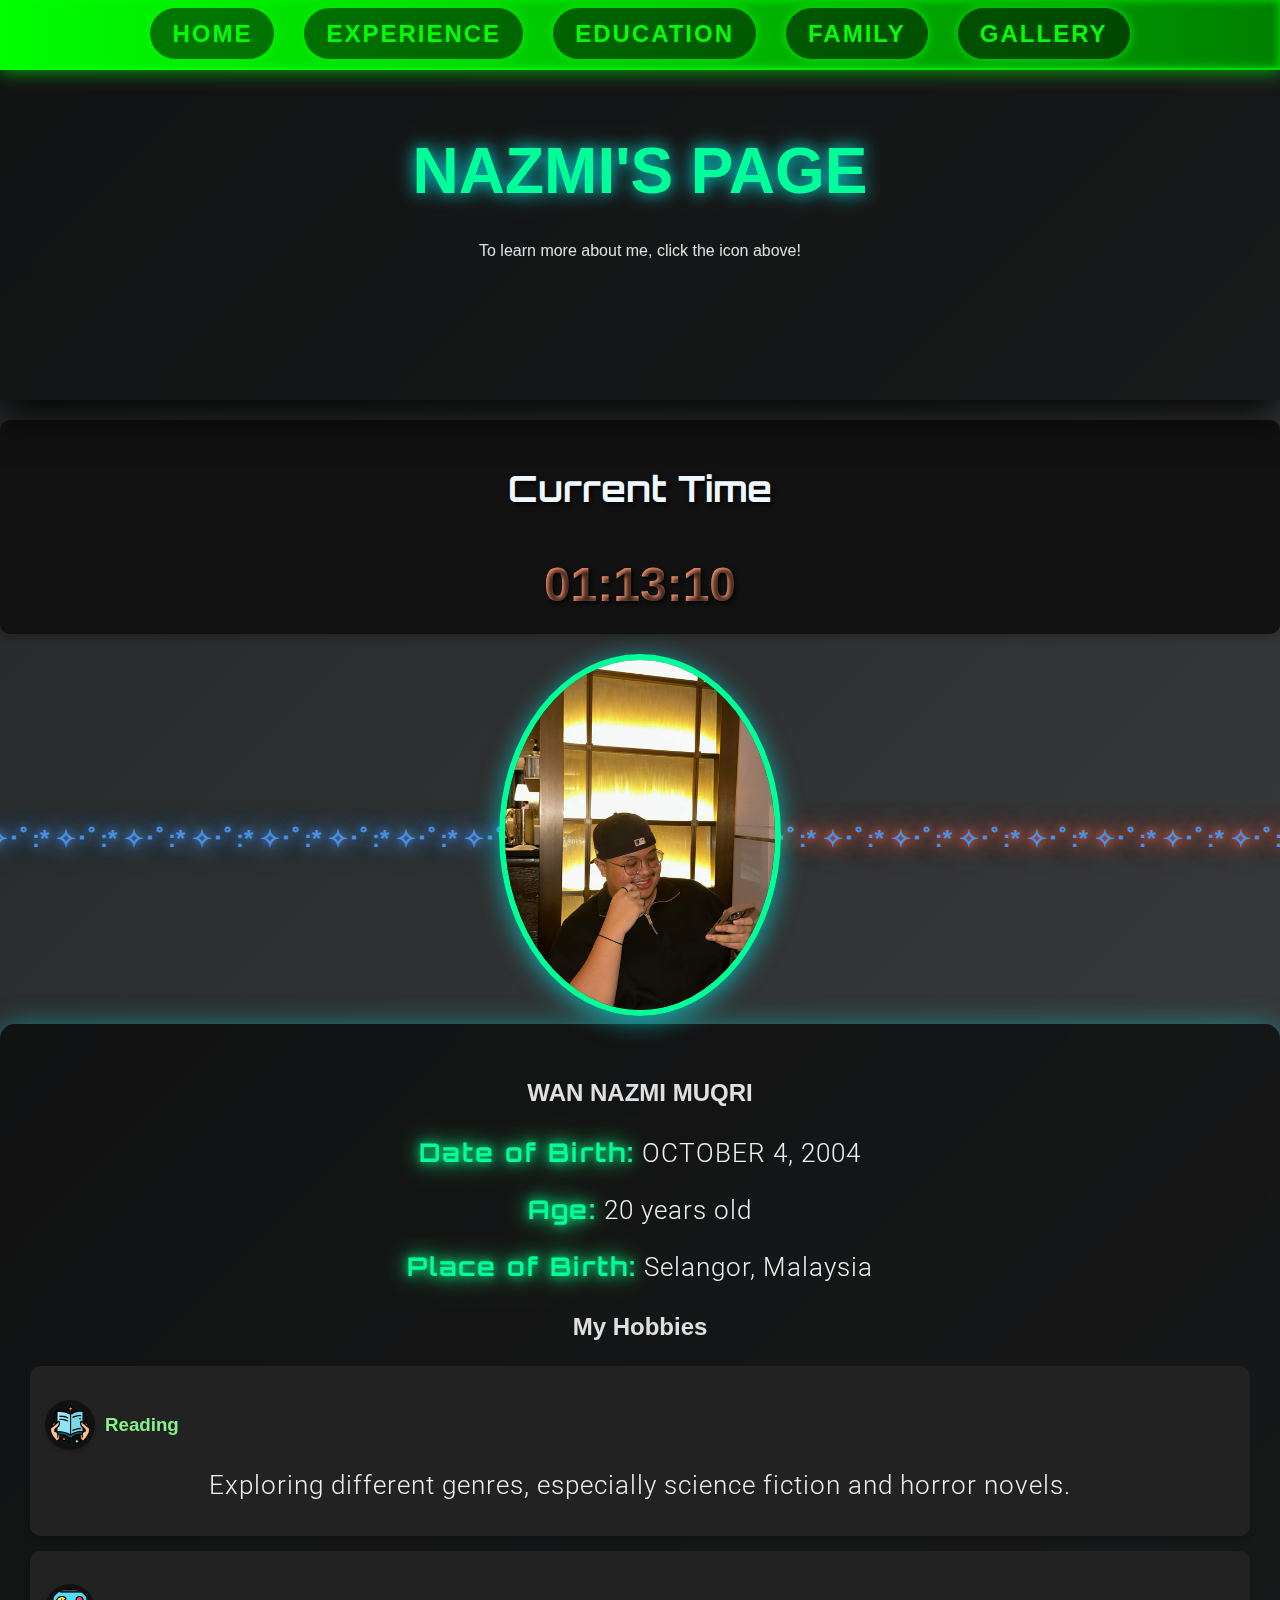
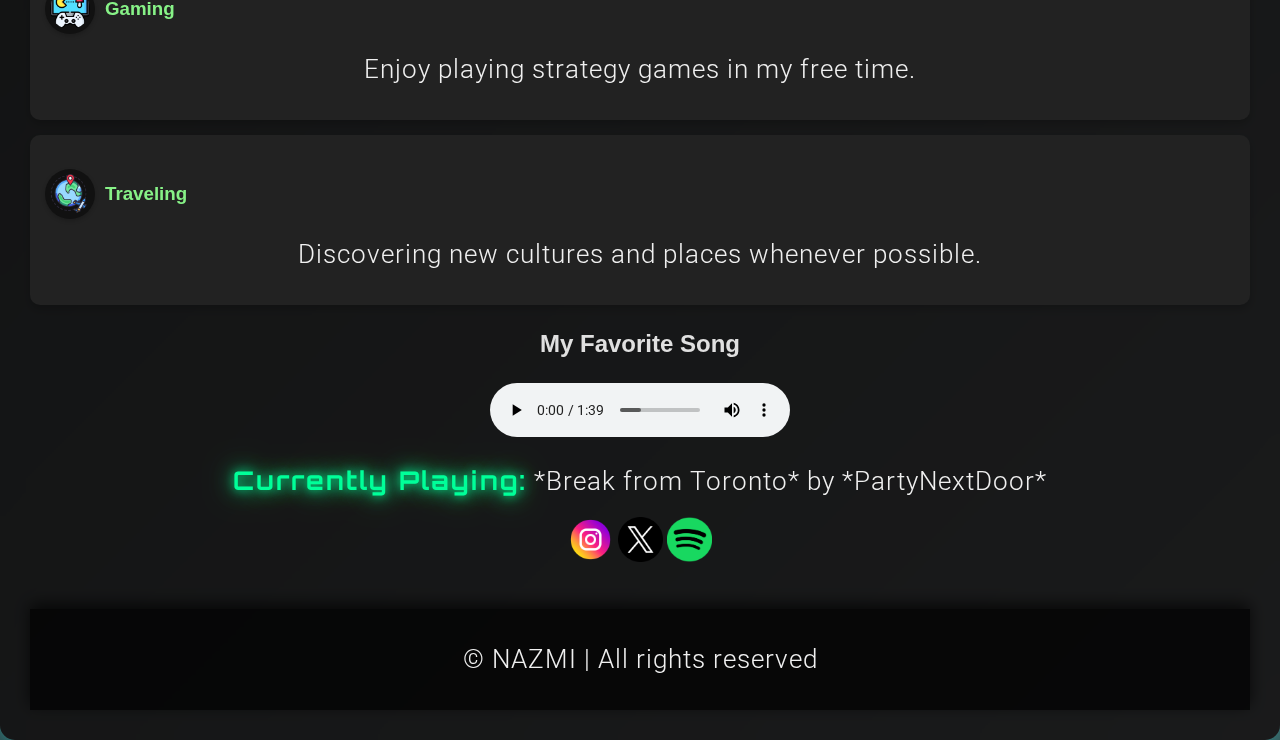
==== index.html @ d4bfe12b "Add files via upload" ====
<!DOCTYPE html>
<html lang="en">
<head>
    <meta charset="UTF-8">
    <meta name="viewport" content="width=device-width, initial-scale=1.0">
    <title>NAZMI'S PAGE</title>
    <link rel="stylesheet" href="styles.css">
	<link href="https://fonts.googleapis.com/css2?family=Orbitron:wght@400;700&family=Roboto:wght@300&display=swap" rel="stylesheet">

</head>
<body>
    <header>
        <h1>NAZMI'S PAGE</h1>
        <p>To learn more about me, click the icon above!
		</p>
    </header>

    <!-- Navigation Bar -->
    <nav>
        <ul>
            <li><a href="index.html">Home</a></li>
            <li><a href="experience.html">Experience</a></li>
            <li><a href="education.html">Education</a></li>
            <li><a href="family.html">Family</a></li>
            <li><a href="gallery.html">Gallery</a></li>
        </ul>
    </nav>

<!-- Clock Section -->
<section class="clock-section">
    <h2 style="color: #F0F8FF; text-shadow: 2px 2px 4px rgba(0, 0, 0, 0.8);">Current Time</h2>
    <div id="clock"></div>
</section>

<style>
    .clock-section {
        text-align: center;
        margin: 20px 0;
    }

    #clock {
        font-family: 'Poppins', sans-serif;
        font-size: 48px; /* Large font size for visibility */
        font-weight: 600;
        color: #F0F8FF; /* Light color for contrast with dark background */
        text-shadow: 2px 2px 4px rgba(0, 0, 0, 0.8); /* Add shadow for better readability */
        margin-top: 10px;
    }
</style>

<script>
    // Function to update the clock
    function updateClock() {
        const clock = document.getElementById("clock");
        const now = new Date();
        const hours = String(now.getHours()).padStart(2, '0');
        const minutes = String(now.getMinutes()).padStart(2, '0');
        const seconds = String(now.getSeconds()).padStart(2, '0');
        clock.textContent = `${hours}:${minutes}:${seconds}`;
    }

    // Initialize clock and set interval
    setInterval(updateClock, 1000);
    updateClock();
</script>


<s

 
   <main>
    <!-- Biodata Section -->
    <section class="biodata">
        <div class="photo" style="position: relative; text-align: center;">
            <img src="bio pic.jpg" alt="Photo of Wan Nazmi Muqri" style="width:270px;height:350px; z-index: 1; position: relative;">
            
            <!-- Decorations -->
            <div class="decorations">
                <span class="left-decoration">✧･ﾟ:* ✧･ﾟ:* ✧･ﾟ:* ✧･ﾟ:* ✧･ﾟ:* ✧･ﾟ:* ✧･ﾟ:* ✧･ﾟ:* ✧･ﾟ:* ✧･ﾟ:* ✧･ﾟ:* ✧･ﾟ:*</span>
                <span class="right-decoration">✧･ﾟ:* ✧･ﾟ:* ✧･ﾟ:* ✧･ﾟ:* ✧･ﾟ:* ✧･ﾟ:* ✧･ﾟ:* ✧･ﾟ:* ✧･ﾟ:* ✧･ﾟ:* ✧･ﾟ:* ✧･ﾟ:*</span>
            </div>
        </div>
        <div class="details">
            <h2>WAN NAZMI MUQRI</h2>
            <p><strong>Date of Birth:</strong> OCTOBER 4, 2004</p>
            <p><strong>Age:</strong> 20 years old</p>
            <p><strong>Place of Birth:</strong> Selangor, Malaysia</p>
			

<section class="hobbies">
    <h2>My Hobbies</h2>
    <div class="hobbies-list">
        <div class="hobby-card">
            <h3>
                <img src="reading.png" alt="Reading Icon" class="hobby-icon">
                Reading
            </h3>
            <p>Exploring different genres, especially science fiction and horror novels.</p>
        </div>
        <div class="hobby-card">
            <h3>
                <img src="gaming.png" alt="Gaming Icon" class="hobby-icon">
                Gaming
            </h3>
            <p>Enjoy playing strategy games in my free time.</p>
        </div>
        <div class="hobby-card">
            <h3>
                <img src="travelling.png" alt="Traveling Icon" class="hobby-icon">
                Traveling
            </h3>
            <p>Discovering new cultures and places whenever possible.</p>
        </div>
    </div>
</section>

<!-- Favorite Song Section -->
<section class="favorite-song">
    <h2>My Favorite Song</h2>
    <div class="song-player">
        <audio controls autoplay loop>
            <source src="Break from Toronto.mp3" type="audio/mpeg">
        </audio>
        <p><strong>Currently Playing:</strong> *Break from Toronto* by *PartyNextDoor*</p>
    </div>
</section>

	<a href="https://www.instagram.com/nzminsim/profilecard/?igsh=MnRxeWkxNnpsNjIy" target="_blank"> <img src="instagram.png" style ="width:45px;height:45px;"></a>
	<a href="https://twitter.com/wnzmqri" target="_blank"> <img src="twitter.png" style ="width:45px;height:45px;"></a>
	<a href="https://open.spotify.com/user/lprlwjb7tuelemdqcmcs75ohl?si=MUm6N6tCR-CCngLP-YWZMA" target="_blank"> <img src="spotify.png" style ="width:45px;height:45px;"></a>

<style>
    .decorations {
        font-size: 24px; /* Increased font size for larger appearance */
        font-weight: bold;
        font-family: 'Poppins', sans-serif;
        color: #4A90E2;
        position: absolute;
        top: 50%;
        width: 100%;
        z-index: 0;
    }

    .left-decoration,
    .right-decoration {
        position: absolute;
        top: 50%;
        transform: translateY(-50%);
        white-space: nowrap;
        animation: pulseGlow 3s infinite alternate;
    }

    .left-decoration {
        left: -80px; /* Extended the distance from the image */
        text-shadow: 0 0 10px #4A90E2, 0 0 20px #4A90E2, 0 0 30px #4A90E2;
        animation-delay: 0.3s;
    }

    .right-decoration {
        right: -80px; /* Extended the distance from the image */
        text-shadow: 0 0 10px #FF6347, 0 0 20px #FF6347, 0 0 30px #FF6347;
        animation-delay: 0.6s;
    }

    /* Glow Pulse Effect */
    @keyframes pulseGlow {
        0% {
            opacity: 0.8;
            text-shadow: 0 0 10px #4A90E2, 0 0 20px #4A90E2, 0 0 30px #4A90E2;
        }
        100% {
            opacity: 1;
            text-shadow: 0 0 20px #FF6347, 0 0 30px #FF6347, 0 0 40px #FF6347;
        }
    }
</style>

<style>
    /* Prevent text decoration (e.g., underlining) */
    * {
        text-decoration: none; /* Remove any underline or line inside the text */
    }
</style>


    <!-- Footer -->
    <footer>
        <p>&copy; NAZMI | All rights reserved</p>
    </footer>
</body>
</html>
---- styles.css ----
/* General Styles */
body {
    font-family: 'Poppins', sans-serif;
    margin: 0;
    padding: 0;
    background: linear-gradient(135deg, #232526, #414345);
    color: #e0e0e0;
    text-align: center;
    line-height: 1.6;
    overflow-x: hidden;
    animation: fadeIn 1s ease-in-out;
}

/* Fade-In Animation */
@keyframes fadeIn {
    from {
        opacity: 0;
    }
    to {
        opacity: 1;
    }
}

/* Header */
header {
    padding: 120px 0;
    background-color: rgba(0, 0, 0, 0.5);
    backdrop-filter: blur(12px);
    box-shadow: 0 15px 35px rgba(0, 0, 0, 0.9);
    position: relative;
}

header::after {
    content: '';
    position: absolute;
    top: 0;
    left: 0;
    right: 0;
    bottom: 0;
    background: url('https://www.transparenttextures.com/patterns/diamond-flame.png') repeat;
    opacity: 0.2;
}

/* Header */
header h1 {
    font-size: 4em;
    margin: 0;
	color: #00ff99; /* Set your desired color (neon blue) */
    text-shadow: 0 0 15px rgba(0, 255, 255, 0.7), 0 0 25px rgba(0, 255, 255, 0.4);
    animation: glow 1.5s ease-in-out infinite alternate;
}


/* Navigation Bar */
nav {
    background: linear-gradient(90deg, #00ff00, #008000);
    position: fixed;
    top: 0;
    left: 0;
    width: 100%;
    z-index: 100;
    padding: 15px 0;
    box-shadow: 0 4px 15px rgba(0, 255, 0, 0.5), inset 0 0 10px rgba(0, 255, 0, 0.8);
    border-bottom: 2px solid rgba(0, 255, 0, 0.7);
    animation: glowPulse 3s ease-in-out infinite alternate;
}

@keyframes glowPulse {
    0% {
        box-shadow: 0 4px 15px rgba(0, 255, 0, 0.5), inset 0 0 10px rgba(0, 255, 0, 0.8);
    }
    50% {
        box-shadow: 0 8px 25px rgba(0, 255, 0, 0.7), inset 0 0 15px rgba(0, 255, 0, 1);
    }
    100% {
        box-shadow: 0 4px 15px rgba(0, 255, 0, 0.5), inset 0 0 10px rgba(0, 255, 0, 0.8);
    }
}

nav ul {
    list-style: none;
    display: flex;
    justify-content: center;
    align-items: center;
    margin: 0;
    padding: 0;
}

nav ul li {
    margin: 0 15px;
}

nav ul li a {
    text-decoration: none;
    color: #00ff00;
    font-size: 1.5em;
    font-weight: bold;
    text-transform: uppercase;
    letter-spacing: 2px;
    position: relative;
    padding: 10px 20px;
    border-radius: 30px;
    overflow: hidden;
    transition: all 0.3s ease-in-out;
    background: rgba(0, 0, 0, 0.5);
    box-shadow: 0 0 10px rgba(0, 255, 0, 0.8);
    border: 2px solid transparent;
}

nav ul li a:hover {
    color: #ffffff;
    background: linear-gradient(90deg, rgba(0, 255, 0, 0.8), rgba(0, 200, 0, 0.5));
    border: 2px solid #00ff00;
    box-shadow: 0 0 20px rgba(0, 255, 0, 1), 0 0 40px rgba(0, 255, 0, 0.8);
    transform: scale(1.1);
}

/* Hover Ripple Effect */
nav ul li a::before {
    content: '';
    position: absolute;
    top: 50%;
    left: 50%;
    width: 0;
    height: 0;
    background: rgba(0, 255, 0, 0.2);
    border-radius: 50%;
    transform: translate(-50%, -50%);
    opacity: 0;
    transition: width 0.6s ease-out, height 0.6s ease-out, opacity 0.6s ease-out;
}

nav ul li a:hover::before {
    width: 300px;
    height: 300px;
    opacity: 1;
}

/* Bottom Line Animation */
nav ul li a::after {
    content: '';
    position: absolute;
    bottom: 0;
    left: 0;
    width: 0;
    height: 3px;
    background: #00ff00;
    transition: width 0.4s ease-in-out;
}

nav ul li a:hover::after {
    width: 100%;
}

/* Neon Flicker Animation */
@keyframes neonFlicker {
    0%, 100% {
        text-shadow: 0 0 5px #00ff00, 0 0 10px #00ff00, 0 0 20px #00ff00, 0 0 30px #00ff00, 0 0 40px #008000;
    }
    50% {
        text-shadow: 0 0 5px #00ff00, 0 0 15px #00ff00, 0 0 25px #00ff00, 0 0 35px #00ff00, 0 0 45px #008000;
    }
}

nav ul li a {
    animation: neonFlicker 2s infinite;
}





/* Biodata Section */
.biodata .details p {
    font-size: 1.6em; /* Bigger size for impact */
    margin: 15px 0;
    color: #b3b3b3; /* Default text color */
    font-weight: 400;
    letter-spacing: 1px;
    transition: color 0.3s ease, transform 0.3s ease;
}

/* Customize Date of Birth, Age, and Place of Birth */
.biodata .details p strong {
    font-family: 'Orbitron', sans-serif; /* Futuristic font */
    font-weight: 700; /* Bold weight for emphasis */
    color: #00ff99; /* Neon green for labels */
    text-shadow: 0 0 10px rgba(0, 255, 153, 0.8), 0 0 20px rgba(0, 255, 153, 0.8), 0 0 30px rgba(0, 255, 153, 0.5);
    letter-spacing: 2px;
    transition: transform 0.3s ease, color 0.3s ease;
}

/* Apply glowing text effect */
.biodata .details p strong:hover {
    color: #ff00ff; /* Neon pink color on hover */
    transform: scale(1.1); /* Slightly enlarge on hover */
}

/* Update paragraph for Date of Birth, Age, and Place of Birth */
.biodata .details p {
    font-family: 'Roboto', sans-serif; /* Clean and modern font */
    color: #f0f0f0; /* Light gray for readability */
    font-weight: 300;
    letter-spacing: 1px;
    transition: color 0.3s ease, transform 0.3s ease;
}

/* Hover effect for paragraphs */
.biodata .details p:hover {
    color: #00ff99; /* Neon green on hover */
    transform: translateY(-5px); /* Subtle upward movement */
}

/* Add background color to the details section */
.biodata .details {
    background: rgba(0, 0, 0, 0.6); /* Slight transparency */
    border-radius: 15px;
    padding: 30px;
    box-shadow: 0 5px 30px rgba(0, 255, 255, 0.5); /* Neon blue shadow */
    backdrop-filter: blur(10px); /* Blur effect behind content */
}

/* Apply a glowing border effect to the biodata container */
.biodata .photo img {
    width: 230px;
    height: 230px;
    border-radius: 50%;
    border: 6px solid #00ff99; /* Neon green border */
    box-shadow: 0 5px 25px rgba(0, 255, 255, 0.6);
    transition: transform 0.3s ease, box-shadow 0.3s ease;
}

.biodata .photo img:hover {
    transform: scale(1.1); /* Slight scale effect on hover */
    box-shadow: 0 5px 40px rgba(0, 255, 255, 0.9); /* Glowing shadow effect */
}


/* Footer */
footer {
    background: rgba(0, 0, 0, 0.7);
    color: #e0e0e0;
    padding: 15px;
    position: relative;
    margin-top: 40px;
    box-shadow: 0 -5px 15px rgba(0, 0, 0, 0.7);
}

footer p {
    font-size: 0.9em;
    font-weight: 300;
    margin: 0;
}

/* Floating Animation for Elements */
@keyframes float {
    0% { transform: translateY(0); }
    50% { transform: translateY(-10px); }
    100% { transform: translateY(0); }
}

.biodata .photo img,
nav ul li a {
    animation: float 3s ease-in-out infinite;
}

/* Button Styling */
button {
    font-size: 1.2em;
    padding: 12px 30px;
    border-radius: 25px;
    background: linear-gradient(45deg, #ff004c, #8e2de2);
    color: white;
    border: none;
    cursor: pointer;
    transition: transform 0.3s, background 0.5s;
    box-shadow: 0 5px 20px rgba(0, 255, 255, 0.5);
}

button:hover {
    transform: scale(1.05);
    background: linear-gradient(45deg, #8e2de2, #ff004c);
}

/* Ensure gallery is laid out horizontally */
.gallery {
    display: flex;
    flex-wrap: wrap;
    justify-content: space-around;
    gap: 20px;
}

/* Ensure each gallery item (image) takes up enough space */
.gallery-item {
    width: 200px;  /* Adjust the width as needed */
    text-align: center;
    transition: transform 0.3s ease, box-shadow 0.3s ease;
}

/* Add effects for each unique image */
.effect-1 img {
    transition: transform 0.3s ease-in-out;
}

.effect-1:hover img {
    transform: scale(1.1); /* Slight zoom effect */
}

.effect-2 img {
    transition: opacity 0.3s ease-in-out;
}

.effect-2:hover img {
    opacity: 0.8; /* Fade effect */
}

.effect-3 img {
    transition: filter 0.3s ease-in-out;
}

.effect-3:hover img {
 opacity: 0.8; /* Fade effect */
 }

.effect-4 img {
    transition: transform 0.3s ease;
}

.effect-4:hover img {
    transform: rotate(5deg); /* Rotate effect */
}

.effect-5 img {
    transition: transform 0.3s ease;
}

.effect-5:hover img {
    transform: rotateY(15deg); /* 3D flip effect */
}

.effect-6 img {
    transition: filter 0.3s ease;
}

.effect-6:hover img {
    filter: blur(2px); /* Blur effect */
}

.effect-7 img {
    transition: transform 0.3s ease;
}

.effect-7:hover img {
    transform: scale(1.1) rotate(-10deg); /* Zoom and rotate effect */
}

.effect-8 img {
    transition: opacity 0.3s ease;
}

.effect-8:hover img {
    opacity: 0.7; /* Fade and dim effect */
}

.effect-9 img {
    transition: box-shadow 0.3s ease;
}

.effect-9:hover img {
    box-shadow: 0 0 15px rgba(0, 0, 0, 0.3); /* Glow effect */
}

.effect-10 img {
    transition: transform 0.3s ease;
}

.effect-10:hover img {
    transform: scale(1.05) rotate(2deg); /* Slight zoom and rotate effect */
}

.effect-11 img {
    transition: transform 0.3s ease;
}

.effect-11:hover img {
    transform: scale(1.1) translateY(-10px); /* Lift effect */
}

.effect-12 img {
    transition: filter 0.3s ease;
}

.effect-12:hover img {
    filter: brightness(1.2); /* Increase brightness */
}

.effect-13 img {
    transition: transform 0.3s ease-in-out;
}

.effect-13:hover img {
    transform: rotateY(360deg); /* 3D spin effect */
}

.effect-14 img {
    transition: filter 0.3s ease-in-out;
}

.effect-14:hover img {
    filter: sepia(100%); /* Sepia effect */
}

.effect-15 img {
    transition: transform 0.3s ease;
}

.effect-15:hover img {
    transform: scale(1.1) rotate(10deg); /* Zoom and rotate effect */
}

.hobby-card {
    background: #111;
    padding: 15px;
    margin: 10px 0;
    border-radius: 8px;
    box-shadow: 0 4px 6px rgba(0, 0, 0, 0.2);
}

.hobby-card h3 {
    color: #87f287;
    margin-bottom: 8px;
}

.hobby-card p {
    color: #ccc;
}

.hobby-card h3 {
    display: flex;
    align-items: center;
    gap: 10px;
    color: #87f287;
}

.hobby-icon {
    width: 40px;
    height: 40px;
    border-radius: 50%;
    background-color: #111; /* Optional: to create a circle background */
    padding: 5px;
    box-shadow: 0 2px 4px rgba(0, 0, 0, 0.2);
}

.hobby-card {
    background: #222;
    padding: 15px;
    margin: 15px 0;
    border-radius: 10px;
    box-shadow: 0 4px 8px rgba(0, 0, 0, 0.2);
    transition: transform 0.3s ease;
}

.hobby-card:hover {
    transform: translateY(-5px);
    box-shadow: 0 6px 12px rgba(0, 0, 0, 0.4);
}

.hobby-card p {
    color: #ccc;
}

.clock-section {
    text-align: center;
    margin: 20px 0;
    font-family: 'Orbitron', sans-serif;
    font-size: 1.5em;
    color: #87f287;
    background: #111;
    padding: 10px;
    border-radius: 10px;
    box-shadow: 0 4px 8px rgba(0, 0, 0, 0.2);
}

#clock {
    font-size: 2em;
    font-weight: bold;
}
#clock {
    font-size: 2em;
    font-weight: bold;
    background: linear-gradient(90deg, #ff7e5f, #feb47b);
    -webkit-background-clip: text;
    -webkit-text-fill-color: transparent;
}
<style>
/* Styling for gallery container */
.gallery {
    display: flex;
    flex-wrap: wrap;
    gap: 15px;
    justify-content: center;
}

/* Each gallery item */
.gallery-item {
    width: calc(20% - 15px); /* Adjust width to fit 5 items per row */
    box-sizing: border-box;
    text-align: center; /* Center-align the description */
}

/* Images inside gallery items */
.gallery-item img {
    width: 100%;
    height: auto;
    display: block;
    border-radius: 8px;
    transition: transform 0.3s, box-shadow 0.3s;
}

/* Add hover effect for images */
.gallery-item img:hover {
    transform: scale(1.05);
    box-shadow: 0 4px 15px rgba(0, 0, 0, 0.3);
}

/* Styling for image descriptions */
.gallery-item p {
    margin: 8px 0 0;
    font-size: 14px;
    color: #333;
    line-height: 1.5;
}
</style>

<style>
/* Gallery container */
.gallery {
    display: flex;
    flex-wrap: wrap;
    gap: 15px;
    justify-content: center;
}

/* Each gallery item */
.gallery-item {
    width: calc(20% - 15px); /* Adjust width to fit 5 items per row */
    box-sizing: border-box;
    text-align: center;
}

/* Images inside gallery items */
.gallery-item img {
    width: 100%;
    height: auto;
    aspect-ratio: 4 / 3; /* Maintain uniform aspect ratio */
    display: block;
    border-radius: 8px;
    transition: box-shadow 0.3s, border-color 0.3s;
    border: 3px solid transparent;
}

/* Hover effect for images */
.gallery-item img:hover {
    box-shadow: 0 4px 10px rgba(0, 0, 0, 0.3);
    border-color: #ff6347; /* Subtle border color change */
}

/* Image descriptions */
.gallery-item p {
    margin: 8px 0 0;
    font-size: 14px;
    color: #eee; /* Ensure readability on a dark background */
    line-height: 1.5;
}
</style>
.modal {
    display: none; /* Hidden by default */
    position: fixed;
    z-index: 1000;
    left: 0;
    top: 0;
    width: 100%;
    height: 100%;
    overflow: auto;
    background-color: rgba(0, 0, 0, 0.8);
    display: flex; /* Updated to flex for better alignment */
    justify-content: center;
    align-items: center;
}
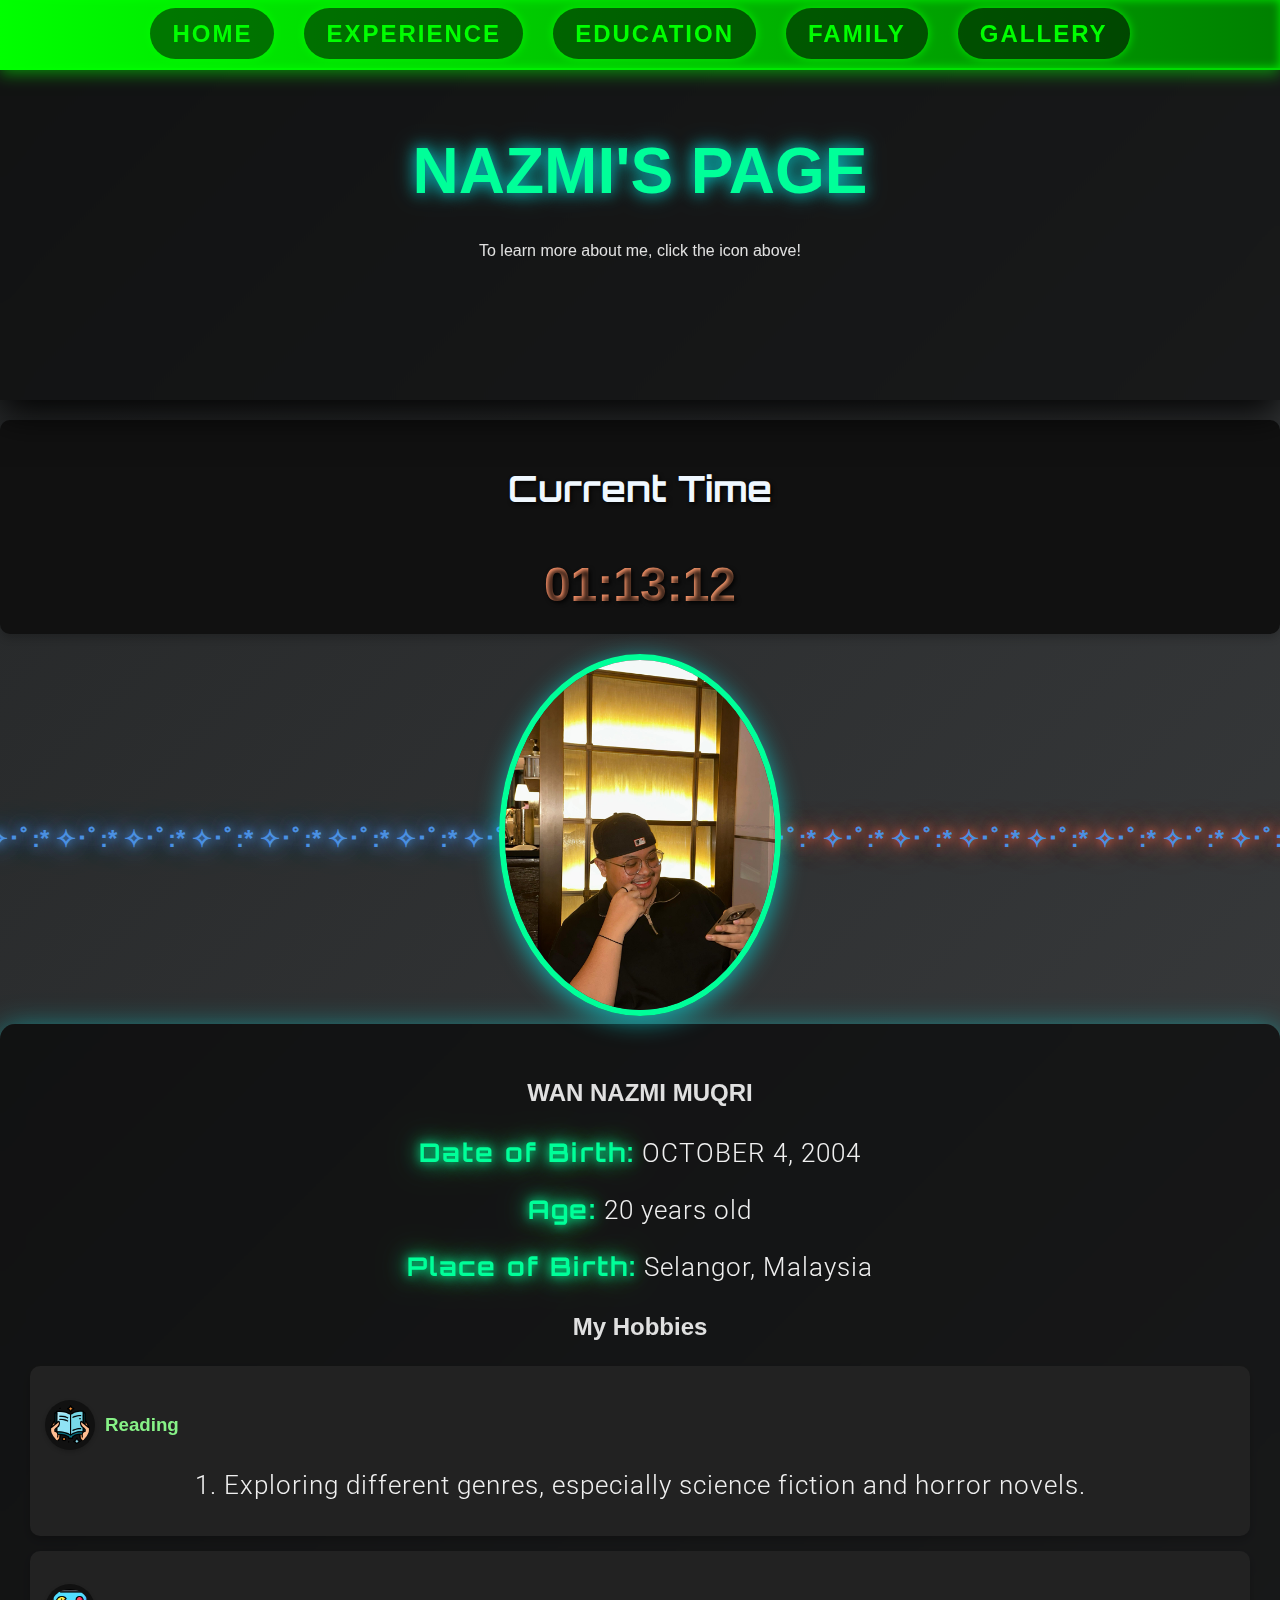
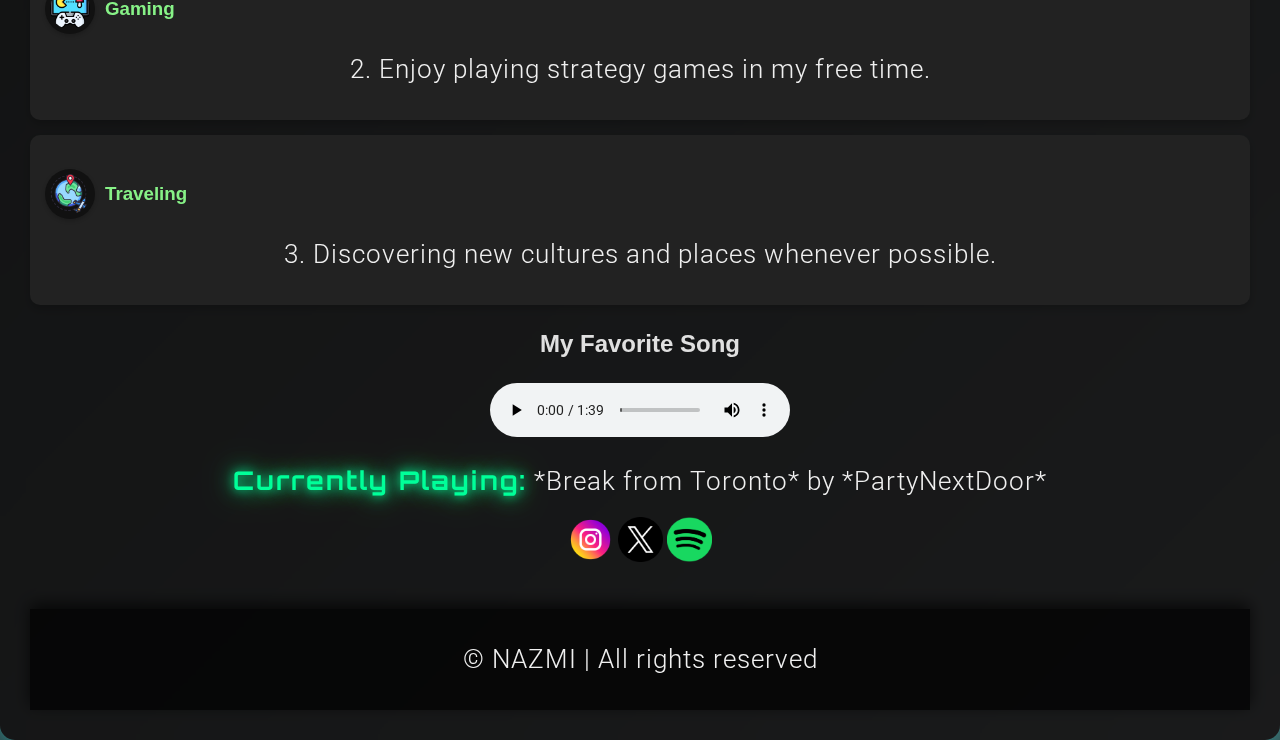
==== commit 740c5430: "index.html" ====
--- a/index.html
+++ b/index.html
@@ -95,21 +95,21 @@
                 <img src="reading.png" alt="Reading Icon" class="hobby-icon">
                 Reading
             </h3>
-            <p>Exploring different genres, especially science fiction and horror novels.</p>
+            <p>1. Exploring different genres, especially science fiction and horror novels.</p>
         </div>
         <div class="hobby-card">
             <h3>
                 <img src="gaming.png" alt="Gaming Icon" class="hobby-icon">
                 Gaming
             </h3>
-            <p>Enjoy playing strategy games in my free time.</p>
+            <p>2. Enjoy playing strategy games in my free time.</p>
         </div>
         <div class="hobby-card">
             <h3>
                 <img src="travelling.png" alt="Traveling Icon" class="hobby-icon">
                 Traveling
             </h3>
-            <p>Discovering new cultures and places whenever possible.</p>
+            <p>3. Discovering new cultures and places whenever possible.</p>
         </div>
     </div>
 </section>
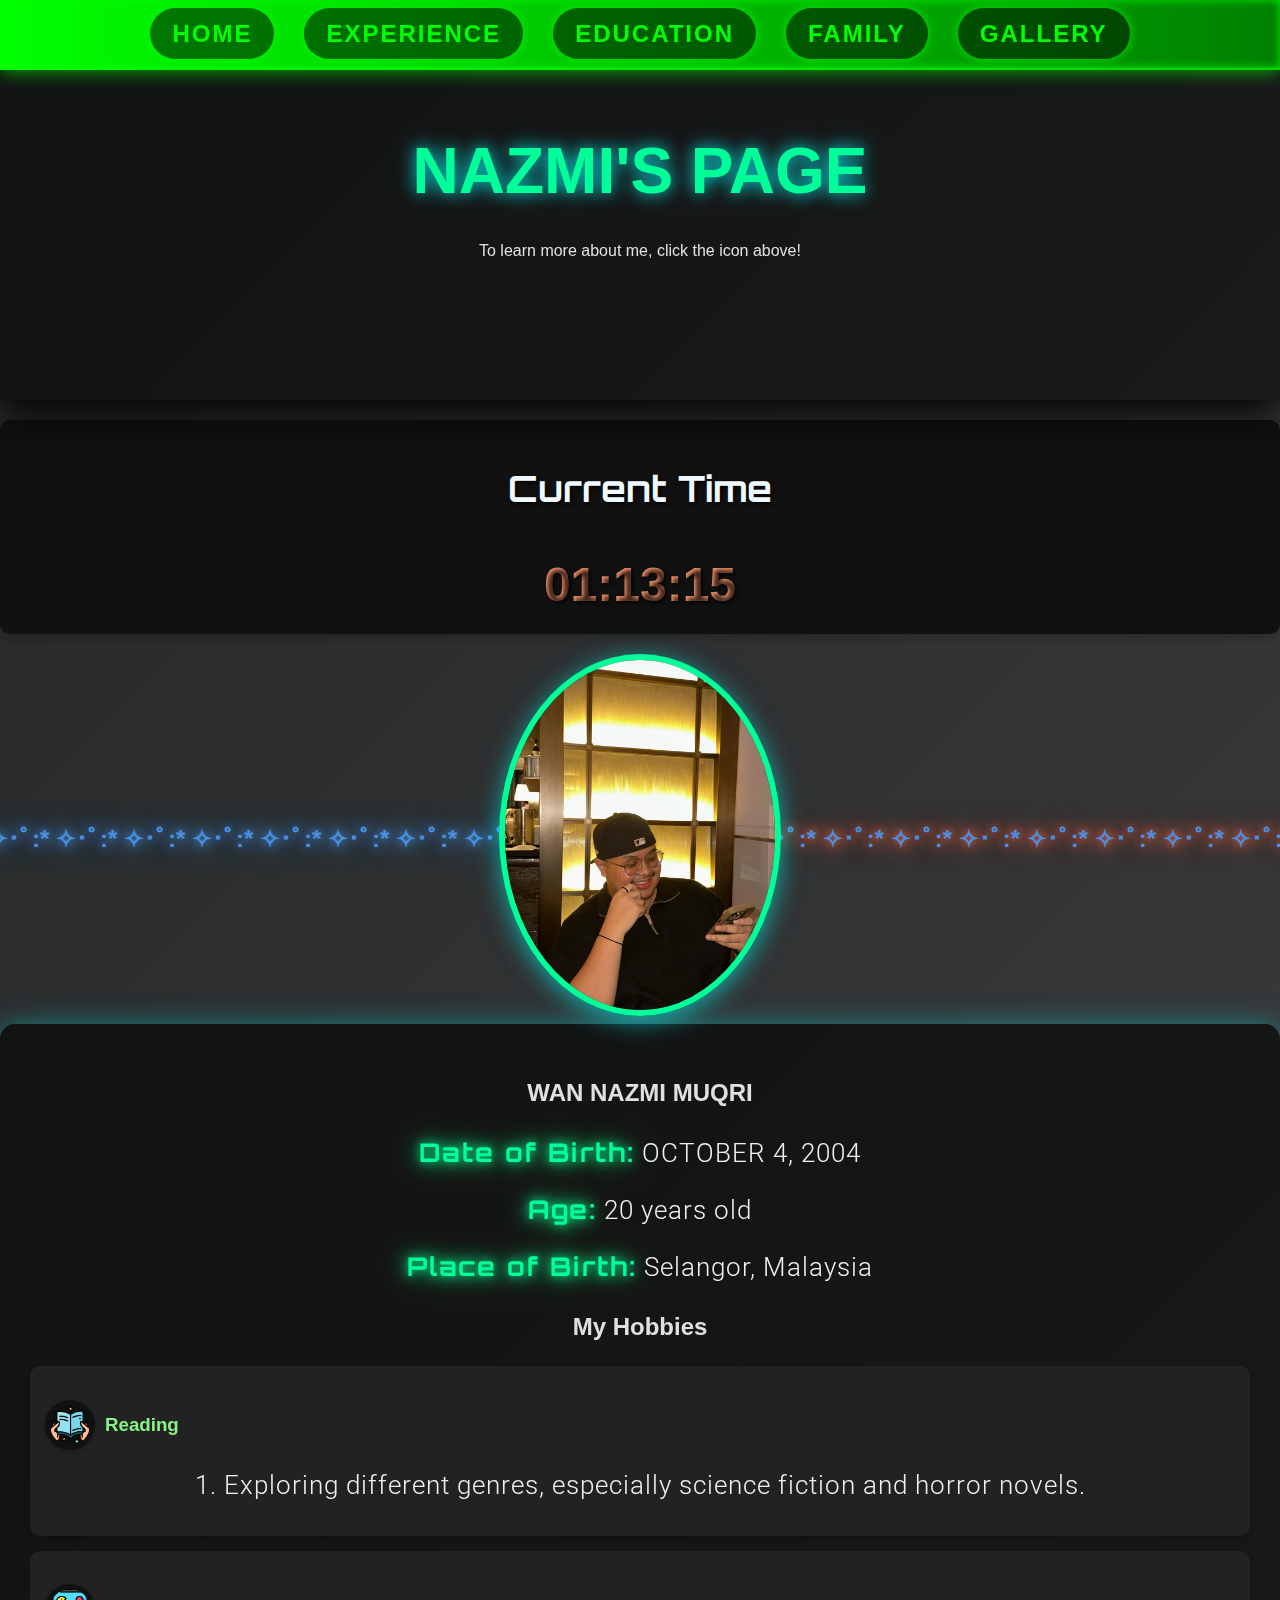
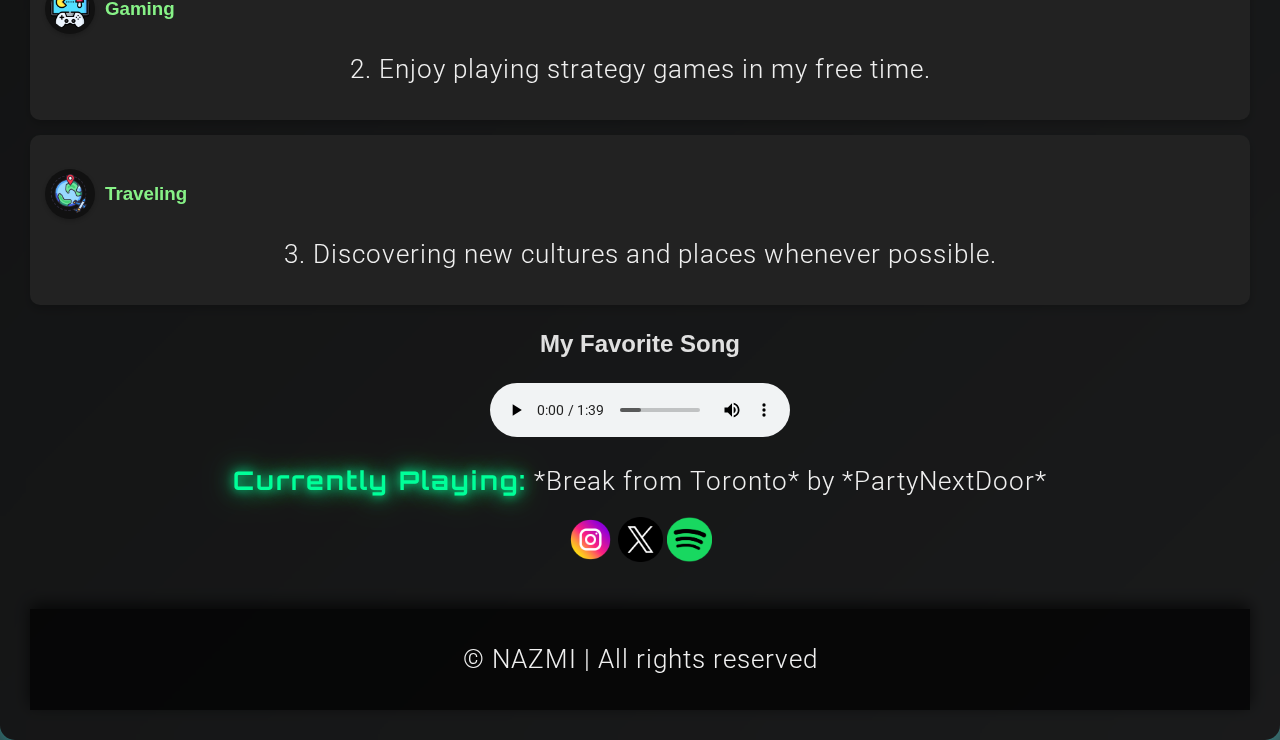
==== commit a99f4bd3: "index.html" ====
--- a/index.html
+++ b/index.html
@@ -95,21 +95,21 @@
                 <img src="reading.png" alt="Reading Icon" class="hobby-icon">
                 Reading
             </h3>
-            <p>1. Exploring different genres, especially science fiction and horror novels.</p>
+            <p> 1. Exploring different genres, especially science fiction and horror novels.</p>
         </div>
         <div class="hobby-card">
             <h3>
                 <img src="gaming.png" alt="Gaming Icon" class="hobby-icon">
                 Gaming
             </h3>
-            <p>2. Enjoy playing strategy games in my free time.</p>
+            <p> 2. Enjoy playing strategy games in my free time.</p>
         </div>
         <div class="hobby-card">
             <h3>
                 <img src="travelling.png" alt="Traveling Icon" class="hobby-icon">
                 Traveling
             </h3>
-            <p>3. Discovering new cultures and places whenever possible.</p>
+            <p> 3. Discovering new cultures and places whenever possible.</p>
         </div>
     </div>
 </section>
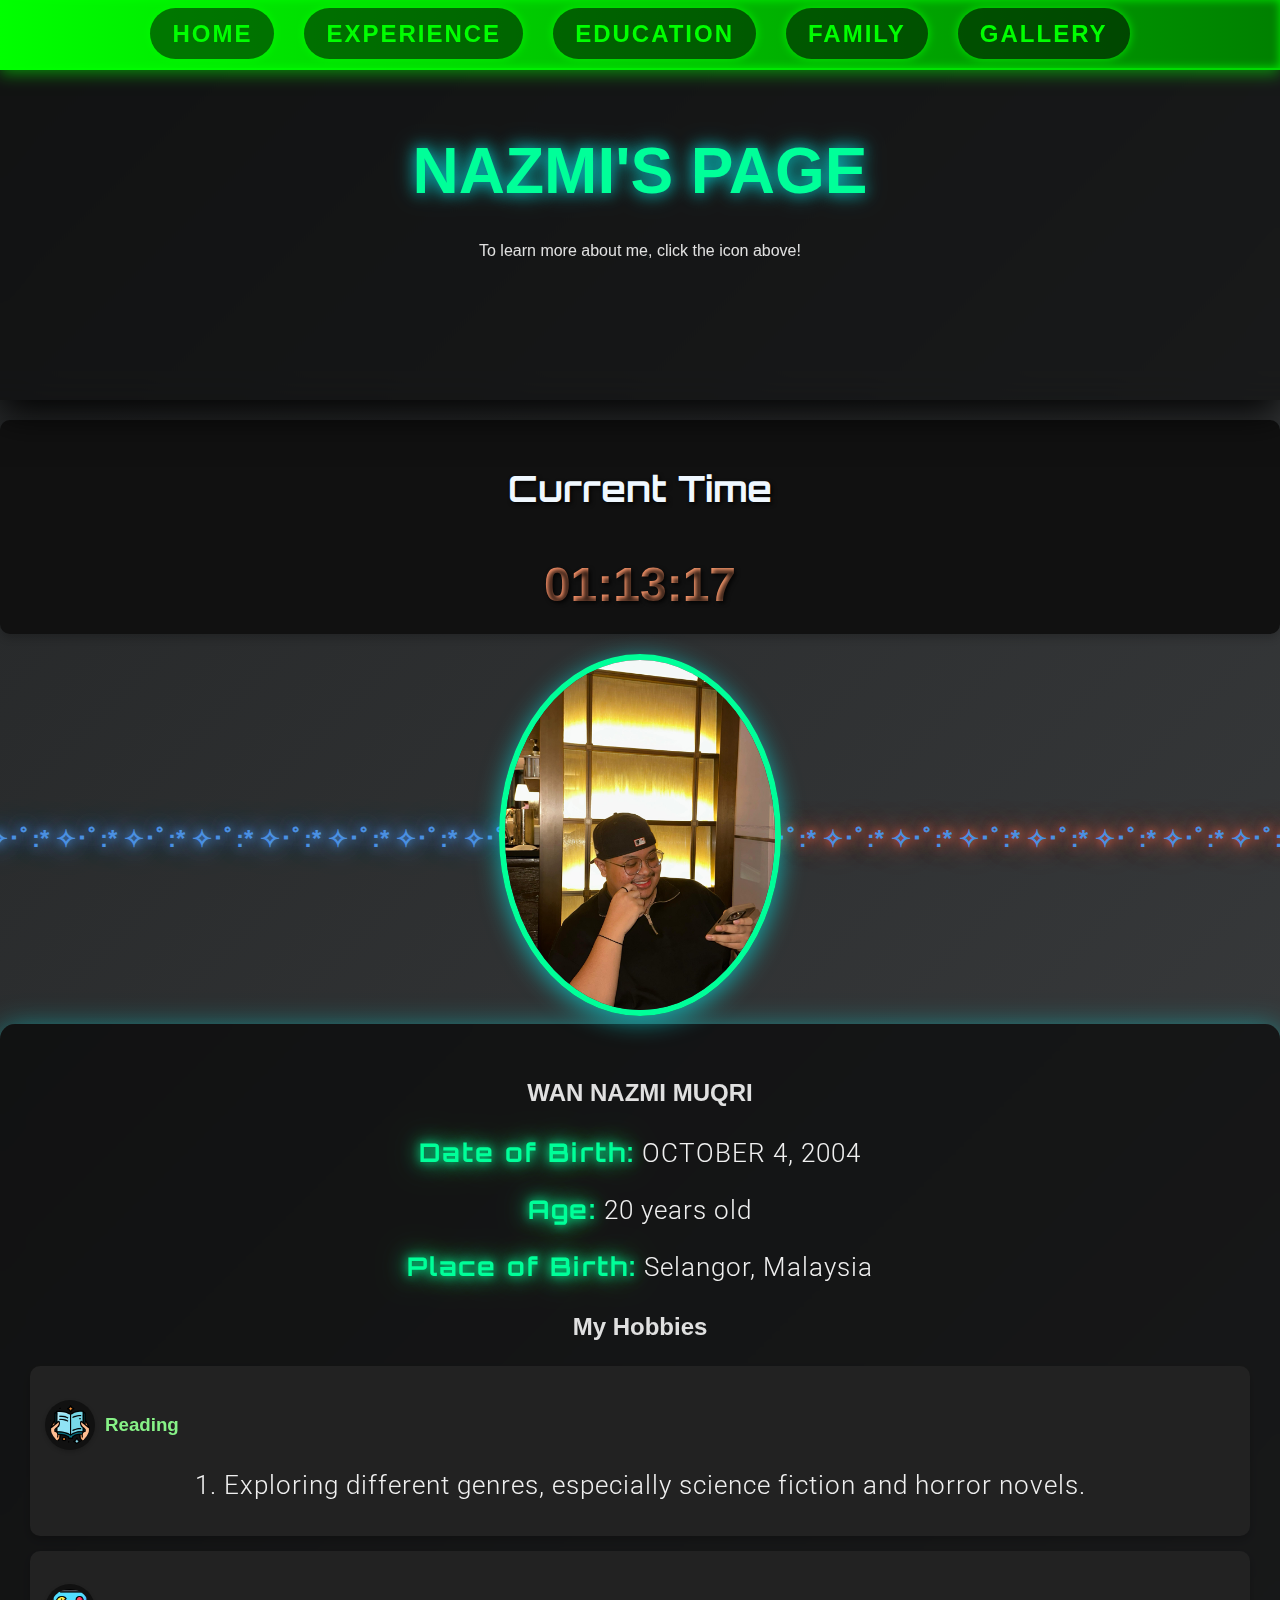
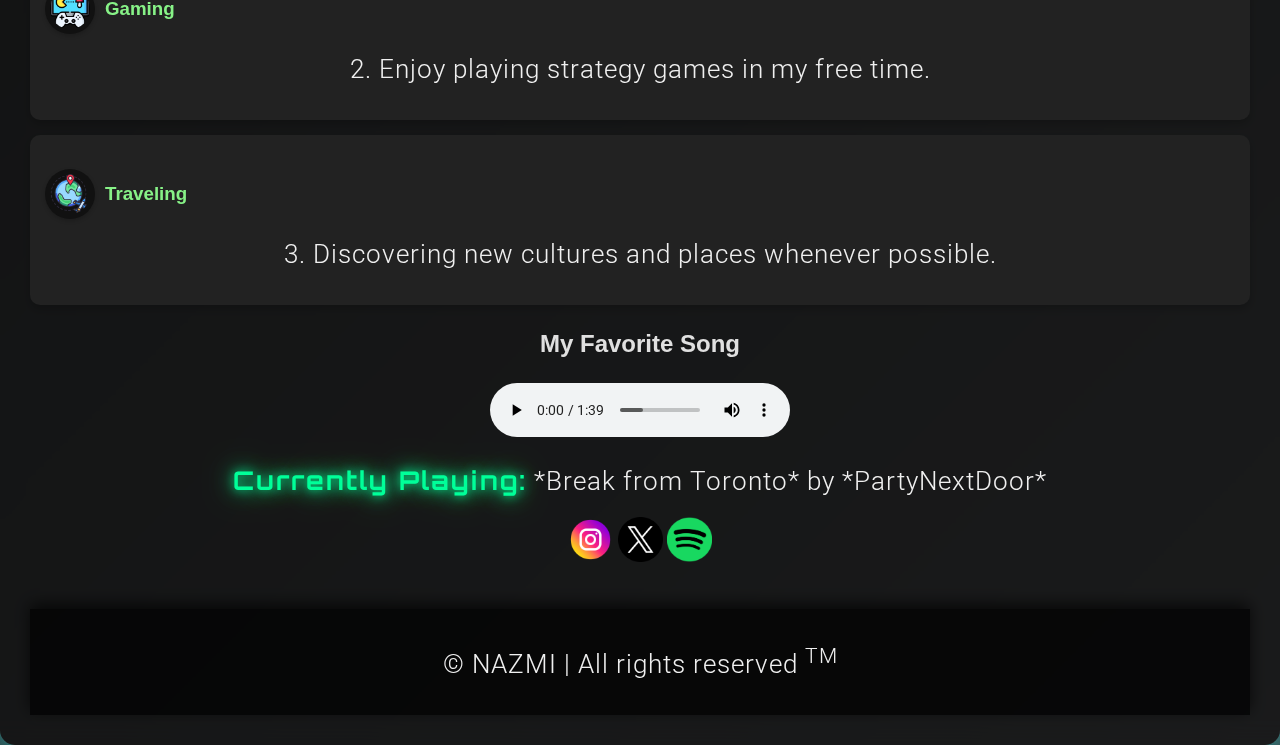
==== commit 49508900: "index.html" ====
--- a/index.html
+++ b/index.html
@@ -185,7 +185,7 @@
 
     <!-- Footer -->
     <footer>
-        <p>&copy; NAZMI | All rights reserved</p>
-    </footer>
+    <p>&copy; NAZMI | All rights reserved <sup>TM</sup></p>
+</footer>
 </body>
 </html>
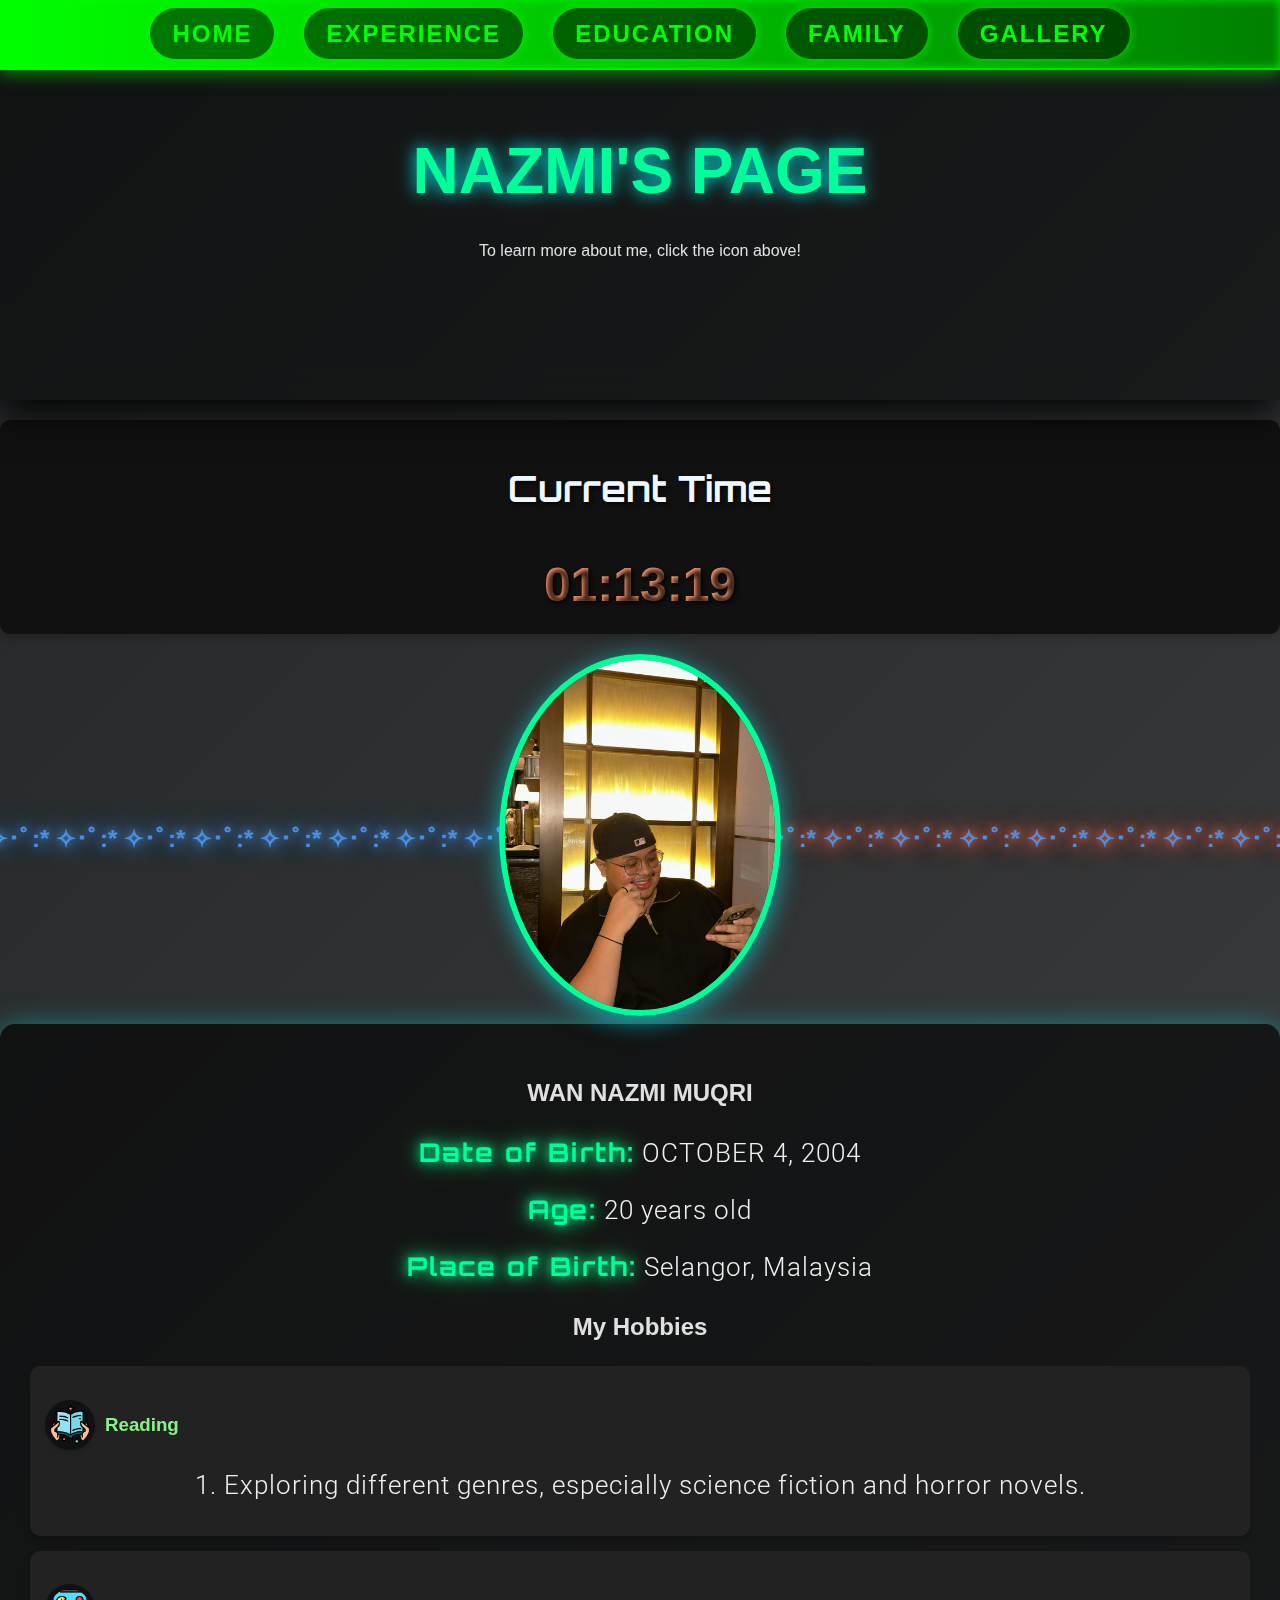
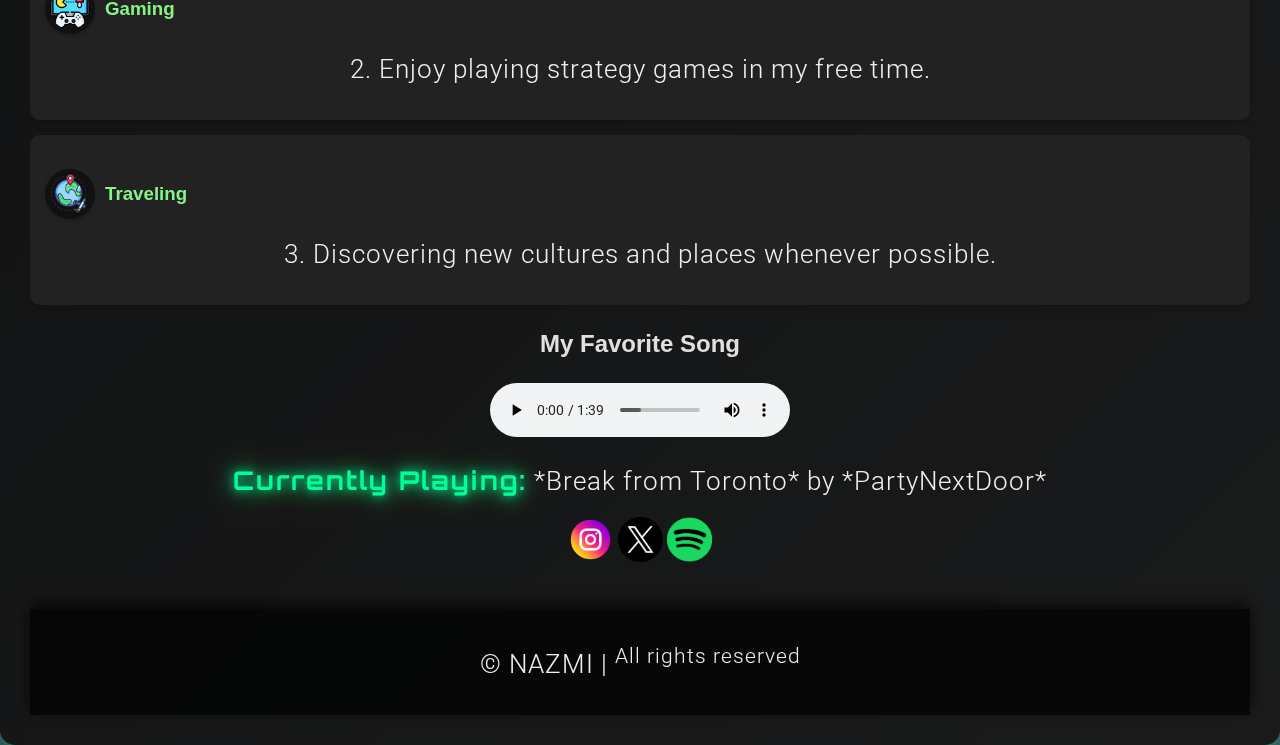
==== commit cf272256: "index.html" ====
--- a/index.html
+++ b/index.html
@@ -185,7 +185,7 @@
 
     <!-- Footer -->
     <footer>
-    <p>&copy; NAZMI | All rights reserved <sup>TM</sup></p>
+    <p>&copy; NAZMI | <sup> All rights reserved </sup></p>
 </footer>
 </body>
 </html>
